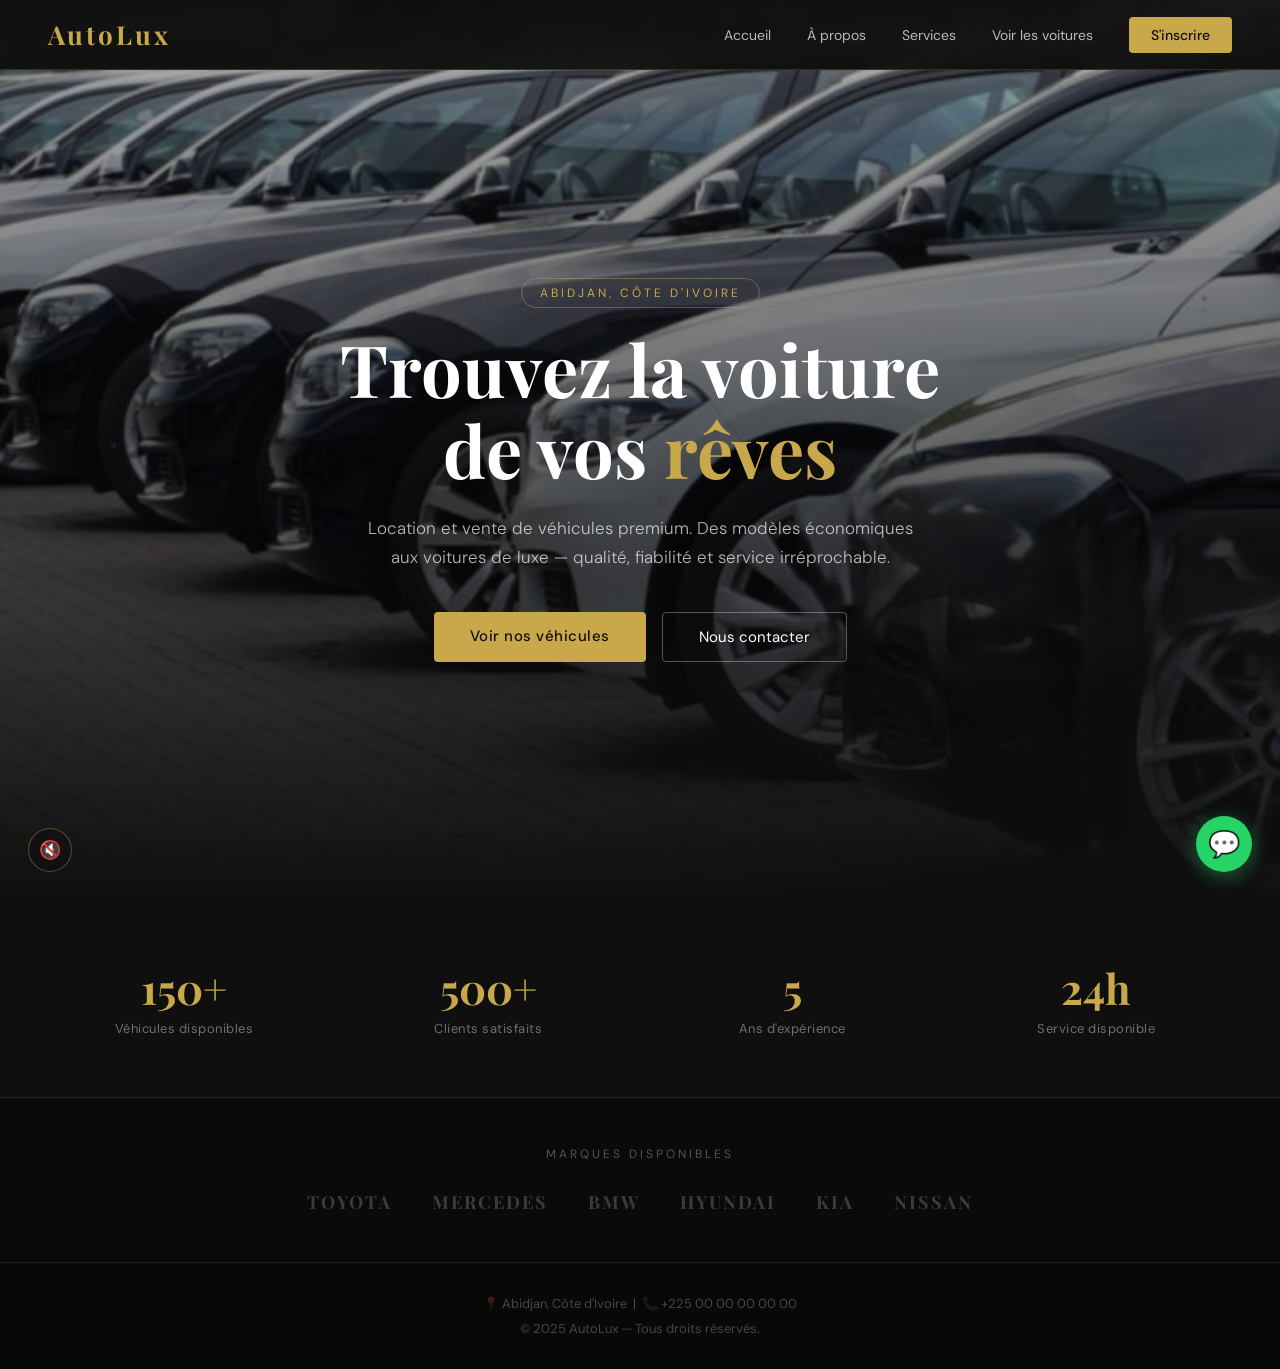
==== accueil.html @ 777fd507 "Initial commit" ====
<!DOCTYPE html>
<html lang="fr">
<head>
    <meta charset="UTF-8">
    <title>AutoLux — Accueil</title>
    <meta name="viewport" content="width=device-width, initial-scale=1.0">
    <link rel="preconnect" href="https://fonts.googleapis.com">
    <link href="https://fonts.googleapis.com/css2?family=Playfair+Display:wght@400;700&family=DM+Sans:wght@300;400;500&display=swap" rel="stylesheet">
    <style>
        * { margin: 0; padding: 0; box-sizing: border-box; }

        body {
            font-family: 'DM Sans', sans-serif;
            background-color: #0f0f0f;
            color: #fff;
            min-height: 100vh;
        }

        /* ── HEADER ── */
        header {
            position: fixed;
            top: 0; left: 0; right: 0;
            z-index: 100;
            display: flex;
            justify-content: space-between;
            align-items: center;
            padding: 0 48px;
            height: 70px;
            background: rgba(15,15,15,0.95);
            border-bottom: 1px solid rgba(201,168,76,0.2);
            backdrop-filter: blur(10px);
        }

        .logo {
            font-family: 'Playfair Display', serif;
            font-size: 26px;
            font-weight: 700;
            color: #c9a84c;
            letter-spacing: 3px;
            text-decoration: none;
        }

        nav ul {
            list-style: none;
            display: flex;
            align-items: center;
            gap: 36px;
        }

        nav ul li a {
            text-decoration: none;
            color: rgba(255,255,255,0.7);
            font-size: 14px;
            transition: color 0.2s;
        }

        nav ul li a:hover { color: #c9a84c; }

        .btn-nav {
            background: #c9a84c !important;
            color: #0f0f0f !important;
            padding: 9px 22px;
            border-radius: 4px;
            font-weight: 500 !important;
        }

        .btn-nav:hover { background: #e8d49a !important; }

        /* ── HERO ── */
        .hero {
            min-height: 100vh;
            display: flex;
            align-items: center;
            justify-content: center;
            text-align: center;
            position: relative;
            padding: 120px 48px 80px;
            overflow: hidden;
        }

        .hero-video {
            position: absolute;
            inset: 0;
            width: 100%;
            height: 100%;
            object-fit: cover;
            z-index: 0;
        }

        .hero-mute-btn {
            position: absolute;
            bottom: 28px;
            left: 28px;
            z-index: 5;
            background: rgba(15,15,15,0.6);
            border: 1px solid rgba(201,168,76,0.4);
            color: #c9a84c;
            width: 44px;
            height: 44px;
            border-radius: 50%;
            cursor: pointer;
            font-size: 18px;
            backdrop-filter: blur(4px);
        }

        .hero::before {
            content: '';
            position: absolute;
            inset: 0;
            z-index: 1;
            background: linear-gradient(
                to bottom,
                rgba(0,0,0,0.3) 0%,
                rgba(0,0,0,0.65) 60%,
                rgba(15,15,15,1) 100%
            );
        }

        .hero-content {
            position: relative;
            z-index: 2;
            max-width: 820px;
        }

        .hero-badge {
            display: inline-block;
            font-size: 12px;
            letter-spacing: 3px;
            color: #c9a84c;
            text-transform: uppercase;
            margin-bottom: 20px;
            border: 1px solid rgba(201,168,76,0.4);
            padding: 6px 18px;
            border-radius: 20px;
        }

        .hero h1 {
            font-family: 'Playfair Display', serif;
            font-size: clamp(38px, 6vw, 72px);
            font-weight: 700;
            line-height: 1.12;
            margin-bottom: 24px;
        }

        .hero h1 span { color: #c9a84c; }

        .hero p {
            font-size: 17px;
            color: rgba(255,255,255,0.7);
            font-weight: 300;
            max-width: 560px;
            margin: 0 auto 40px;
            line-height: 1.7;
        }

        .hero-buttons {
            display: flex;
            gap: 16px;
            justify-content: center;
            flex-wrap: wrap;
        }

        .btn-primary {
            background: #c9a84c;
            color: #0f0f0f;
            text-decoration: none;
            padding: 14px 36px;
            border-radius: 4px;
            font-weight: 500;
            font-size: 15px;
            letter-spacing: 0.5px;
            transition: background 0.2s, transform 0.15s;
        }

        .btn-primary:hover { background: #e8d49a; transform: translateY(-2px); }

        .btn-secondary {
            background: transparent;
            color: #fff;
            text-decoration: none;
            padding: 14px 36px;
            border-radius: 4px;
            font-weight: 400;
            font-size: 15px;
            border: 1px solid rgba(255,255,255,0.3);
            transition: border-color 0.2s, transform 0.15s;
        }

        .btn-secondary:hover { border-color: #c9a84c; color: #c9a84c; transform: translateY(-2px); }

        /* ── STATS ── */
        .stats {
            background: #0f0f0f;
            padding: 60px 48px;
            display: grid;
            grid-template-columns: repeat(auto-fit, minmax(160px, 1fr));
            gap: 32px;
            text-align: center;
            border-bottom: 1px solid rgba(201,168,76,0.15);
        }

        .stat-number {
            font-family: 'Playfair Display', serif;
            font-size: 42px;
            font-weight: 700;
            color: #c9a84c;
        }

        .stat-label {
            font-size: 13px;
            color: rgba(255,255,255,0.4);
            margin-top: 4px;
            letter-spacing: 0.5px;
        }

        /* ── MARQUES ── */
        .marques {
            background: #0a0a0a;
            padding: 48px;
            text-align: center;
        }

        .marques p {
            font-size: 12px;
            letter-spacing: 3px;
            color: rgba(255,255,255,0.3);
            text-transform: uppercase;
            margin-bottom: 28px;
        }

        .marques-liste {
            display: flex;
            justify-content: center;
            flex-wrap: wrap;
            gap: 40px;
        }

        .marque {
            font-family: 'Playfair Display', serif;
            font-size: 18px;
            color: rgba(255,255,255,0.2);
            font-weight: 700;
            letter-spacing: 2px;
            transition: color 0.2s;
        }

        .marque:hover { color: #c9a84c; }

        /* ── FOOTER ── */
        footer {
            background: #080808;
            text-align: center;
            padding: 32px 48px;
            font-size: 13px;
            color: rgba(255,255,255,0.25);
            border-top: 1px solid rgba(201,168,76,0.15);
        }

        /* ── WHATSAPP ── */
        .whatsapp-btn {
            position: fixed;
            bottom: 28px;
            right: 28px;
            background: #25D366;
            color: white;
            width: 56px;
            height: 56px;
            border-radius: 50%;
            display: flex;
            align-items: center;
            justify-content: center;
            font-size: 26px;
            text-decoration: none;
            box-shadow: 0 4px 20px rgba(37,211,102,0.4);
            transition: transform 0.2s;
            z-index: 200;
        }

        .whatsapp-btn:hover { transform: scale(1.1); }

        @media (max-width: 768px) {
            header { padding: 0 20px; }
            .hero, .stats, .marques { padding-left: 20px; padding-right: 20px; }
        }
    </style>
</head>
<body>

    <header>
        <a href="accueil.html" class="logo">AutoLux</a>
        <nav>
            <ul>
                <li><a href="accueil.html">Accueil</a></li>
                <li><a href="about.html">À propos</a></li>
                <li><a href="services.html">Services</a></li>
                <li><a href="Projet1.html">Voir les voitures</a></li>
                <li><a href="formulaire.php" class="btn-nav">S'inscrire</a></li>
            </ul>
        </nav>
    </header>

    <section class="hero">
        <video class="hero-video" autoplay muted loop playsinline poster="ima6.jpg">
            <source src="pub-voitures.mp4" type="video/mp4">
        </video>
        <button class="hero-mute-btn" id="muteBtn" title="Activer/Couper le son">🔇</button>
        <div class="hero-content">
            <div class="hero-badge">Abidjan, Côte d'Ivoire</div>
            <h1>Trouvez la voiture<br>de vos <span>rêves</span></h1>
            <p>Location et vente de véhicules premium. Des modèles économiques aux voitures de luxe — qualité, fiabilité et service irréprochable.</p>
            <div class="hero-buttons">
                <a href="services.html" class="btn-primary">Voir nos véhicules</a>
                <a href="#contact" class="btn-secondary">Nous contacter</a>
            </div>
        </div>
    </section>

    <section class="stats">
        <div>
            <div class="stat-number">150+</div>
            <div class="stat-label">Véhicules disponibles</div>
        </div>
        <div>
            <div class="stat-number">500+</div>
            <div class="stat-label">Clients satisfaits</div>
        </div>
        <div>
            <div class="stat-number">5</div>
            <div class="stat-label">Ans d'expérience</div>
        </div>
        <div>
            <div class="stat-number">24h</div>
            <div class="stat-label">Service disponible</div>
        </div>
    </section>

    <section class="marques">
        <p>Marques disponibles</p>
        <div class="marques-liste">
            <span class="marque">TOYOTA</span>
            <span class="marque">MERCEDES</span>
            <span class="marque">BMW</span>
            <span class="marque">HYUNDAI</span>
            <span class="marque">KIA</span>
            <span class="marque">NISSAN</span>
        </div>
    </section>

    <footer>
        <p>📍 Abidjan, Côte d'Ivoire &nbsp;|&nbsp; 📞 +225 00 00 00 00 00</p>
        <p style="margin-top:8px">&copy; 2025 AutoLux — Tous droits réservés.</p>
    </footer>

    <a href="https://wa.me/2250585598893" class="whatsapp-btn" target="_blank">💬</a>

    <script>
        const video = document.querySelector('.hero-video');
        const muteBtn = document.getElementById('muteBtn');
        muteBtn.addEventListener('click', function () {
            video.muted = !video.muted;
            muteBtn.textContent = video.muted ? '🔇' : '🔊';
        });
    </script>

</body>
</html>
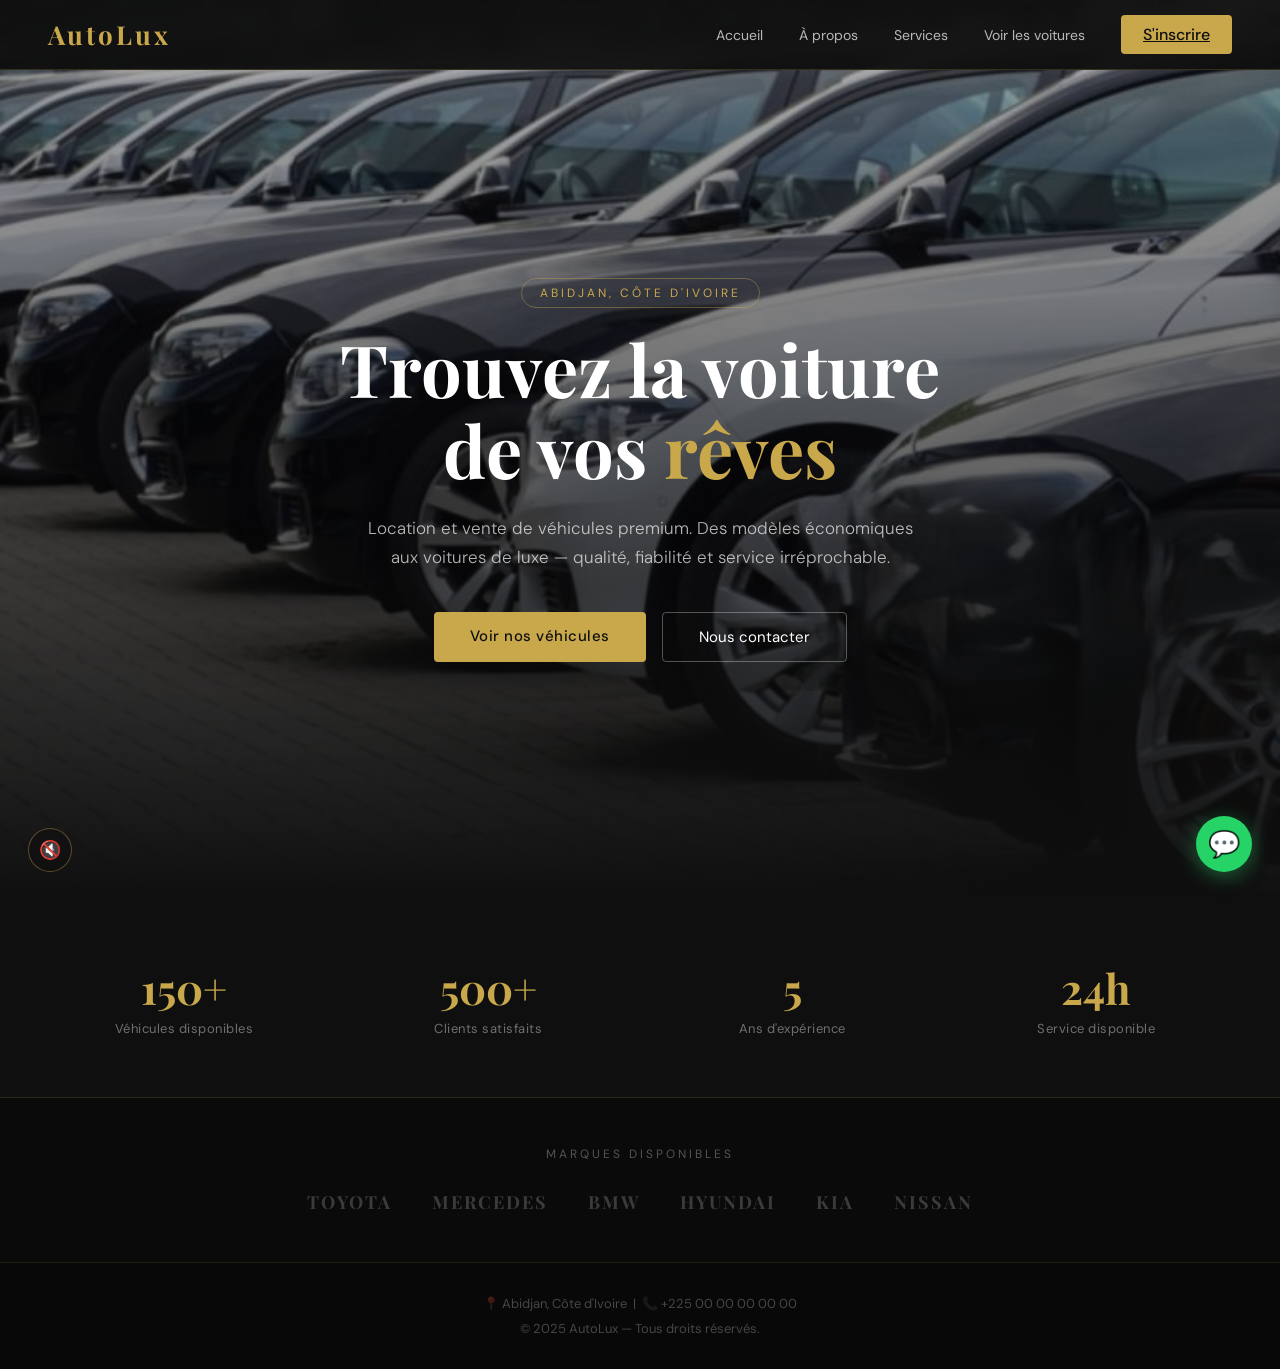
==== commit 319bd627: "Update accueil.html" ====
--- a/accueil.html
+++ b/accueil.html
@@ -294,7 +294,7 @@
                 <li><a href="about.html">À propos</a></li>
                 <li><a href="services.html">Services</a></li>
                 <li><a href="Projet1.html">Voir les voitures</a></li>
-                <li><a href="formulaire.php" class="btn-nav">S'inscrire</a></li>
+               <a href="files/formulaire.html" class="btn-nav">S'inscrire</a>
             </ul>
         </nav>
     </header>
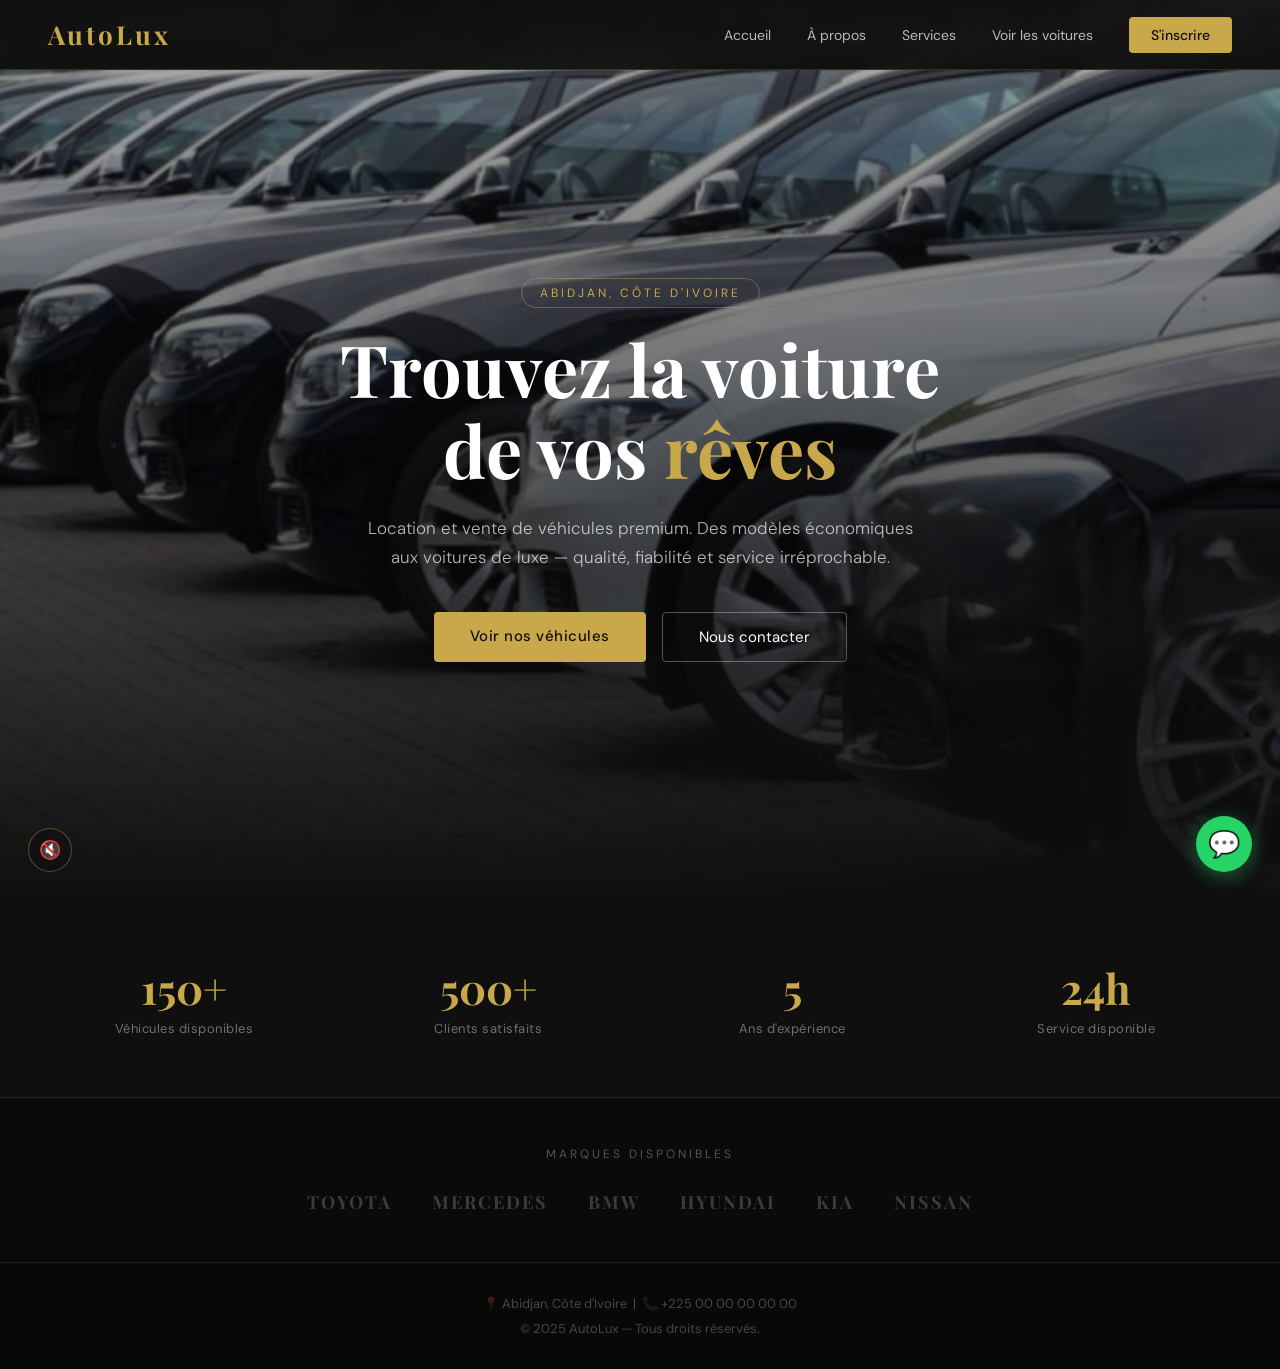
==== commit bc61bcd4: "Wrap 'S'inscrire' link in list item" ====
--- a/accueil.html
+++ b/accueil.html
@@ -294,7 +294,7 @@
                 <li><a href="about.html">À propos</a></li>
                 <li><a href="services.html">Services</a></li>
                 <li><a href="Projet1.html">Voir les voitures</a></li>
-               <a href="files/formulaire.html" class="btn-nav">S'inscrire</a>
+               <li><a href="files/formulaire.html" class="btn-nav">S'inscrire</a></li>
             </ul>
         </nav>
     </header>
